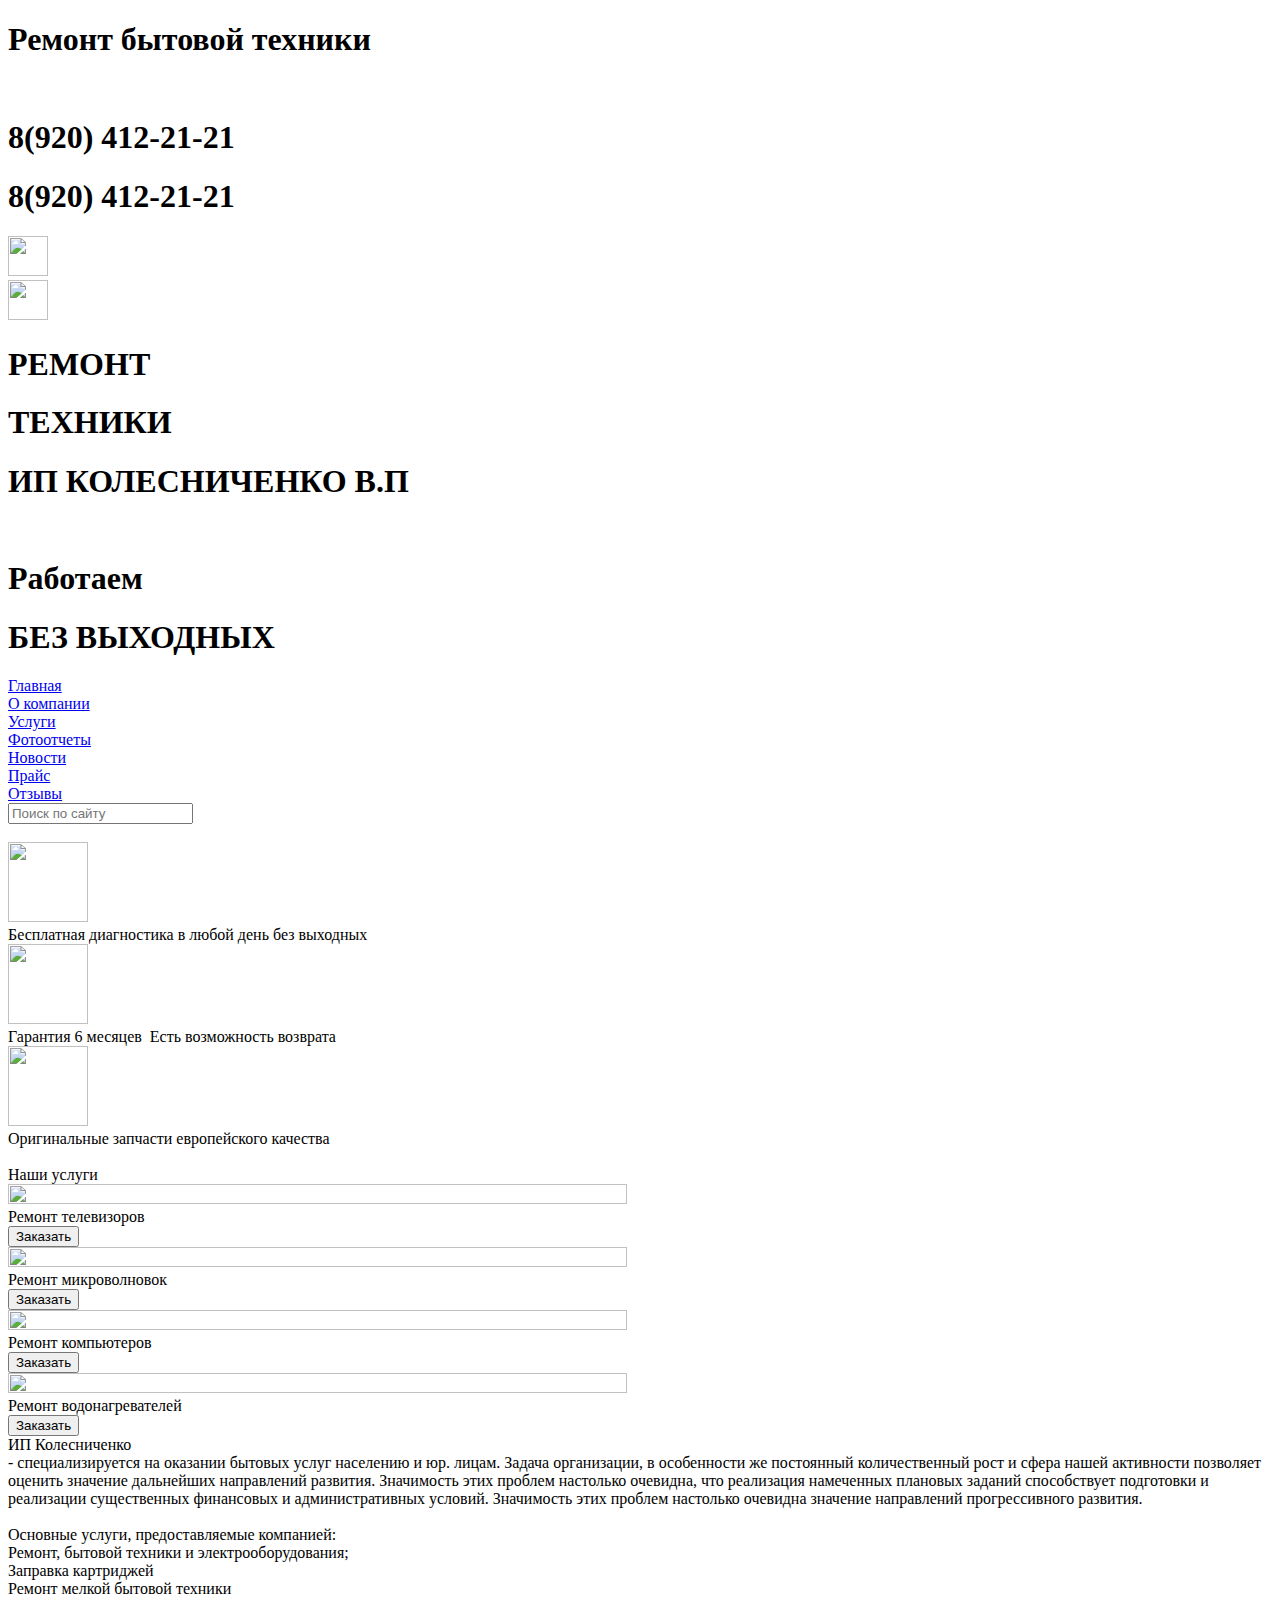
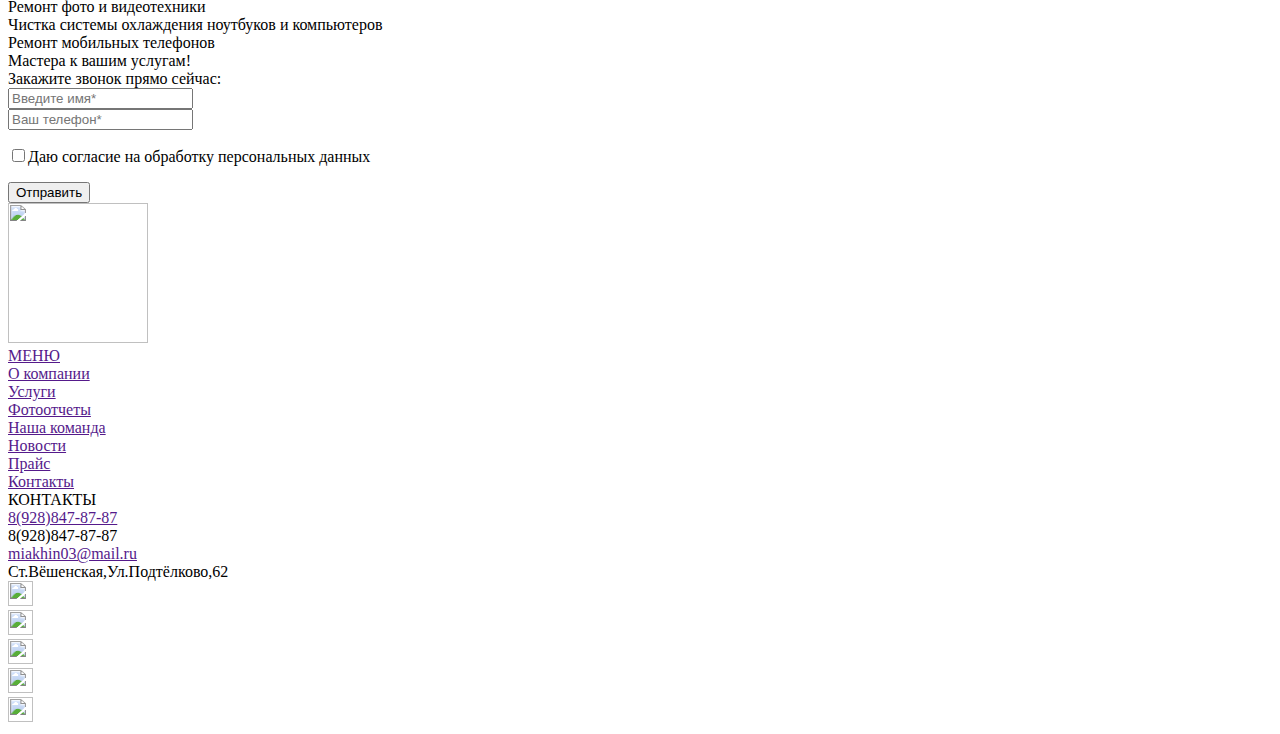
==== index.html @ 71ae2ad8 "Add files via upload" ====
<!DOCTYPE html>
<html lang="en">
<head>
    <link rel="stylesheet" href="css/slyte.css">
    <link rel="stylesheet" href="css/Slider.css">
    <meta charset="UTF-8">
    <meta http-equiv="X-UA-Compatible" content="IE=edge">
    <meta name="viewport" content="width=device-width, initial-scale=1.0">
    <title>Website</title>
</head>
<body>
    <Header class="header">
        <div class="container">
            <h1 class="header_text">Ремонт бытовой техники</h1>
            <div class="numbers">
                <img class="call" src="img/call_black_24dp.svg" alt="">
                <h1 class="number">8(920) 412-21-21</h1>
                <h1 class="number">8(920) 412-21-21</h1>
            </div>
           <div class="Visible__block">
            <div class="Visible__search">
                <img src="img/search_black_24dp3.svg" width="40px" height="40px" alt="">
            </div>
            <div class="Visible__nav__bar">
                <img src="img/menu_white_24dp.svg" width="40px" height="40px"  alt="">
            </div>
           </div>
        </div>   
    </Header>
    <div class="container2">
        <div class="name__organizations">
            <div class="text">
                <h1 class="banner__text">РЕМОНТ </h1>
                
                <h1 class="banner__text2">ТЕХНИКИ</h1>
                
            </div>
            <h1 class="banner__text3">ИП КОЛЕСНИЧЕНКО В.П</h1>
        </div>
        <img class="time" src="img/alarm_black_24dp.svg" alt="">
            <div class="name__organizations2">
                
                <h1 class="banner__text4">Работаем</h1>
                <h1 class="banner__text5">БЕЗ ВЫХОДНЫХ</h1>
            </div>  
    </div>
    <div class="nav__box">
        <div class="container2">
            <div class="nav__block"><a href="index.html">Главная</a></div>
            <div class="nav__block"><a href="company.html">О компании</a></div>
            <div class="nav__block"><a href="services.html">Услуги</a> </div>
            <div class="nav__block"><a href="photo report.html">Фотоотчеты</a></div>
            <div class="nav__block"><a href="news.html">Новости</a> </div>
            <div class="nav__block"><a href="prise.html">Прайс</a> </div>
            <div class="nav__block"><a href="reviews.html">Отзывы</a> </div>
            <input class="search" type="text" placeholder="Поиск по сайту">
            <img class="Icon__search" src="img/search_black_24dp.svg" alt="">
        </div>
    </div>
    <div class="Banner">
        <img class="fon__banner" src="img/slider-1_1915x520_e46.jpg" alt="">
        <div class="container3">
            <div class="banner__block">
                <div class="banner__box">
                    <img class="banner__image" width="80px" height="80px" src="img/search_black_24dp2.svg" alt="">
                    <div class="banner_text">Бесплатная диагностика в любой день без выходных</div>
                </div>
                <div class="banner__box2">
                    <img class="banner__image" width="80px" height="80px" src="img/verified_user_black_24dp.svg" alt="">
                    <div class="banner_text2">Гарантия 6 месяцев  Есть возможность возврата</div>
                </div>
                <div class="banner__box2">
                    <img class="banner__image" width="80px" height="80px" src="img/settings_black_24dp.svg" alt="">
                    <div class="banner_text2">Оригинальные запчасти европейского качества</div>
                </div>
            </div>
        </div>
        
    </div>
    <div class="container4">
        <img  class="fon" src="img/1612462923_215-p-sero-belii-fon-odnotonnii-251.jpg" alt="">
        <div class="services">Наши услуги</div>
        <div class="Slider">
            <div class="slader__box">
                <img class="img__slaide__box" width="70%" height="40%"  src="img/2da9879dcd57926a765a62eccd24bbd2.png" alt="">
                <div class="text__slider__box">Ремонт телевизоров</div>
                <button class="button">Заказать</button>
            </div>
            <div class="slader__box">
                <img class="img__slaide__box2" width="70%" height="20%"  src="img/3f0ae971cc8c10513c25bddc05cf5fe8.png" alt="">
                <div class="text__slider__box">Ремонт микроволновок</div>
                <button class="button">Заказать</button>
            </div>
            <div class="slader__box">
                <img class="img__slaide__box3" width="70%" height="50%"  src="img/PC-HP.png" alt="">
                <div class="text__slider__box">Ремонт компьютеров</div>
                <button class="button">Заказать</button>
            </div>
            <div class="slader__box">
                <img class="img__slaide__box" width="70%" height="40%"  src="img/e__0.png" alt="">
                <div class="text__slider__box">Ремонт водонагревателей</div>
                <button class="button">Заказать</button>
            </div>
        </div>
    </div>
    <div class="container5">
        <div class="text__container5"><div class="Bold__text">ИП Колесниченко</div> - специализируется на оказании бытовых услуг населению и юр. лицам. Задача организации, в особенности же постоянный количественный рост и сфера нашей активности позволяет оценить значение дальнейших направлений развития. Значимость этих проблем настолько очевидна, что реализация намеченных плановых заданий способствует подготовки и реализации существенных финансовых и административных условий. Значимость этих проблем настолько очевидна значение направлений прогрессивного развития.
            <div class="Bold__text"><br> Основные услуги, предоставляемые компанией:</div>          
            <li class="point">Ремонт, бытовой техники и электрооборудования;</li>
            <li class="point">Заправка картриджей </li>
            <li class="point">Ремонт мелкой бытовой техники</li>
            <li class="point">Ремонт фото и видеотехники</li>
            <li class="point">Чистка системы охлаждения ноутбуков и компьютеров</li>
            <li class="point"> Ремонт мобильных телефонов</li>  
        </div>
           <div class="assistant">
            <div class="assistant__block">
                <div class="text__block">
                    <div class="assistant__text">Мастера к вашим услугам!</div>
                    <div class="assistant__text">Закажите звонок прямо сейчас:</div>
                </div>    
                <div class="imput__block">
                    <div class="name">
                        <input class="imput" type="text" placeholder="Введите имя*">
                        <img class="Icon__imput" src="img/person_black_24dp.svg" alt="">
                    </div>
                    <div class="surname">
                        <input class="imput " type="text" placeholder="Ваш телефон* ">
                        <img class="Icon__imput" src="img/call_black_24dp — копия.svg" alt="">
                    </div>
                    <p class="check__text"><input class="check" type="checkbox" name="a">Даю согласие на обработку персональных данных</p>
                    <button class="button2">Отправить</button>
                </div>
            </div>
        </div>
    </div>
    <div class="container6">
        <img class="Logo__Fotter" src="img/Логотип ИП колесниченко.svg" width="140px" height="140px" alt="">
        <div class="block__information">
            <a href=""><div class="block__information__text">МЕНЮ</div></a>
            <a href=""><div class="block__information__text">О компании</div></a>
            <a href=""><div class="block__information__text">Услуги</div></a>
            <a href=""><div class="block__information__text">Фотоотчеты</div></a>
            <a href=""><div class="block__information__text">Наша команда</div></a>
            <a href=""> <div class="block__information__text">Новости</div></a>
            <a href=""><div class="block__information__text">Прайс</div></a>
            <a href=""><div class="block__information__text">Контакты</div></a>
        </div>
        <div class="block__information">
            <a href=""></a><div class="block__information__text">КОНТАКТЫ</div></a>
            <a href=""><div class="block__information__text">8(928)847-87-87</div></a>
            <a href=""></a><div class="block__information__text">8(928)847-87-87</div></a>
            <a href=""><div class="block__information__text">miakhin03@mail.ru</div></a>
            <a href=""></a><div class="block__information__text">Ст.Вёшенская,Ул.Подтёлково,62 </div></a>
            <div class="Social">
                <div class="social__block">
                    <img class="img__social" src="img/Vk.svg" width="25px" height="25px" alt="">
                </div>
                <div class="social__block">
                    <img class="img__social" src="img/FB.svg" width="25px" height="25px" alt="">
                </div>
                <div class="social__block">
                    <img class="img__social" src="img/ok.svg" width="25px" height="25px" alt="">
                </div>
                <div class="social__block">
                    <img class="img__social" src="img/twitte.svg" width="25px" height="25px" alt="">
                </div>
                <div class="social__block">
                    <img class="img__social" src="img/Whatsapp.svg" width="25px" height="25px" alt="">
                </div>
            </div>
        </div>
    </div>
</body>
</html>
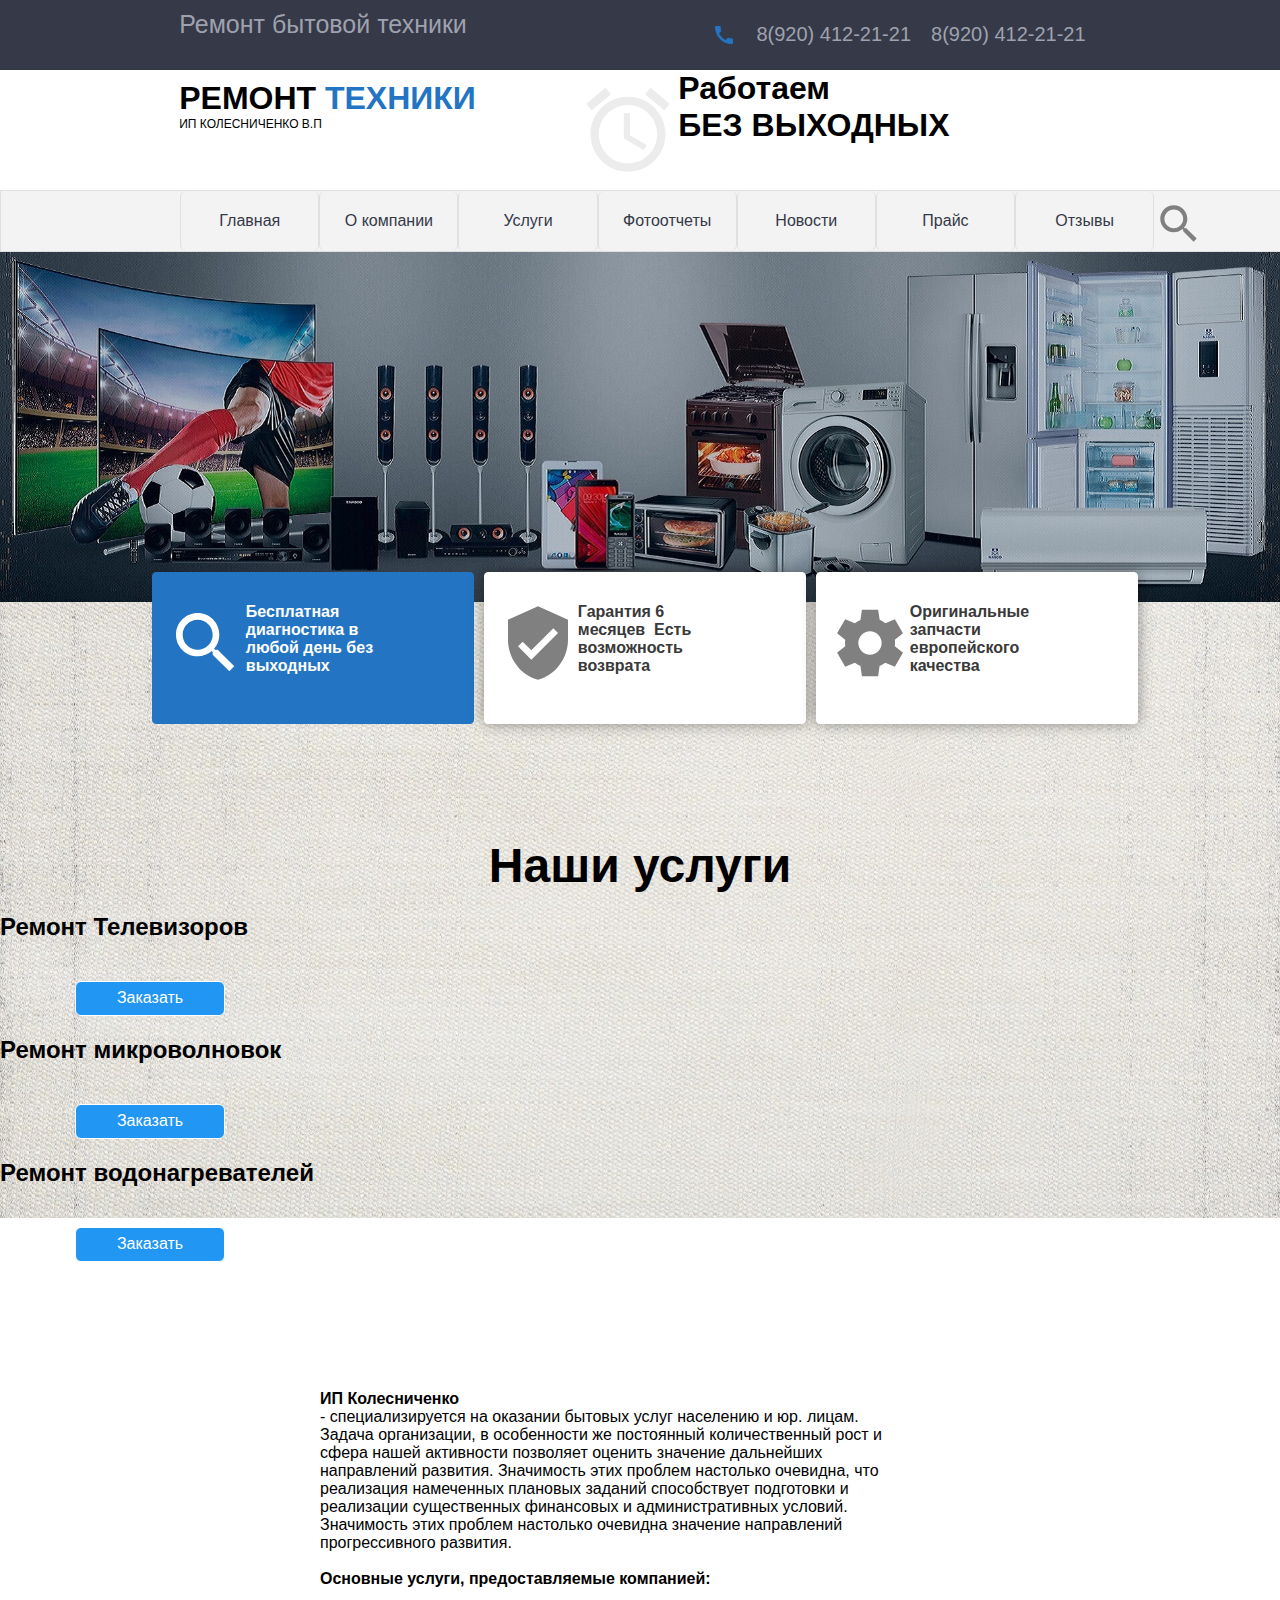
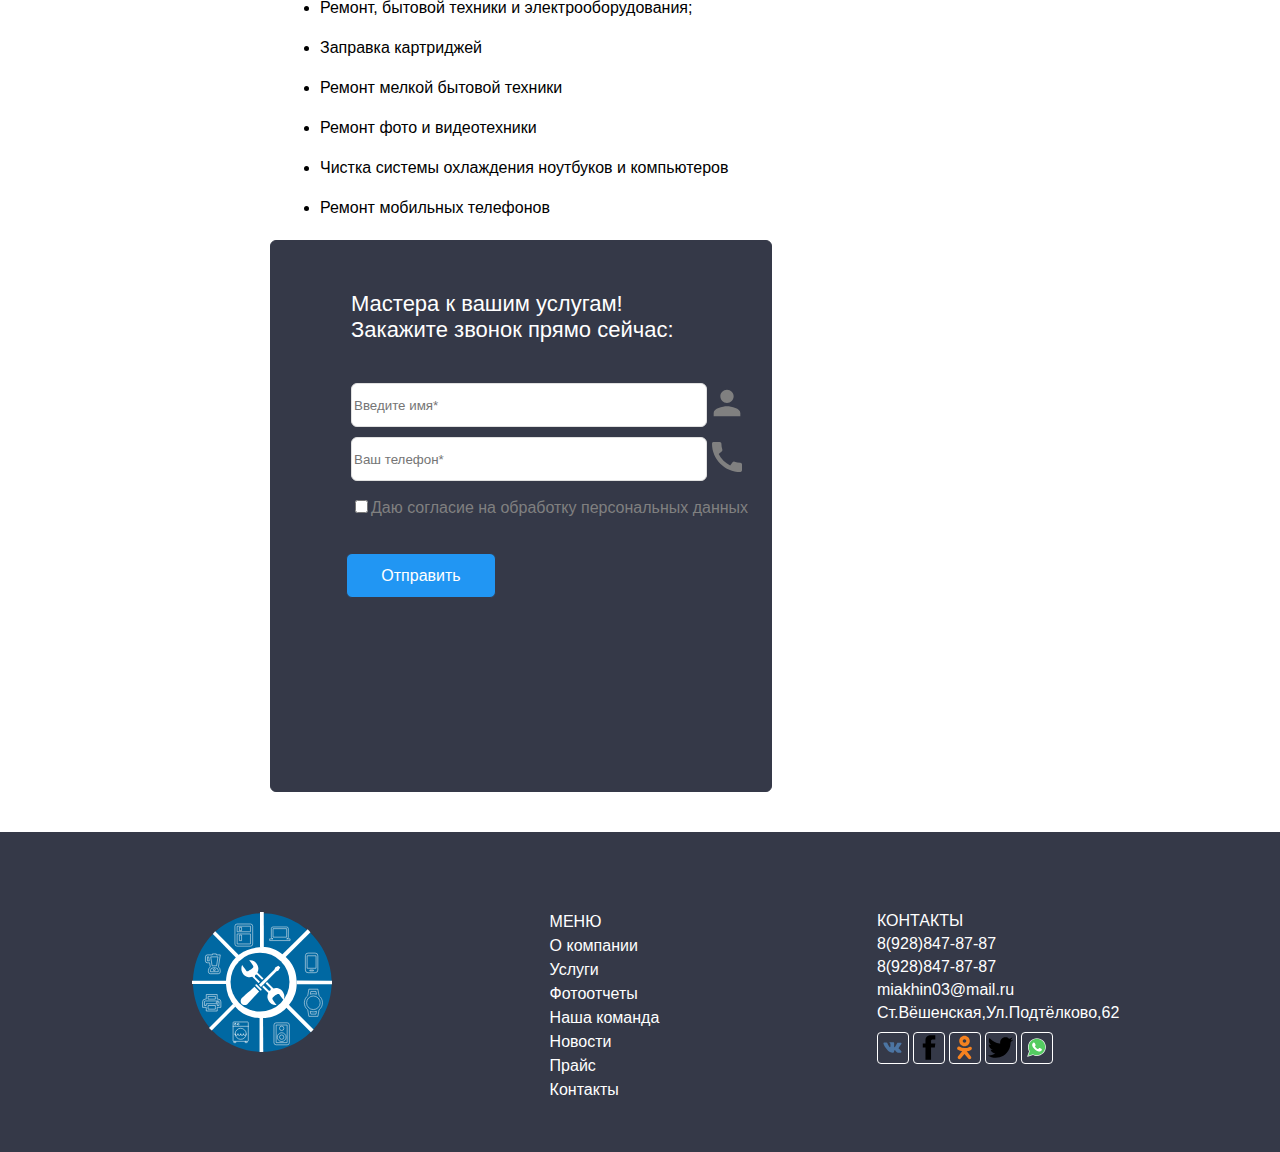
==== commit 88308562: "Add files via upload" ====
--- a/index.html
+++ b/index.html
@@ -80,28 +80,33 @@
     <div class="container4">
         <img  class="fon" src="img/1612462923_215-p-sero-belii-fon-odnotonnii-251.jpg" alt="">
         <div class="services">Наши услуги</div>
-        <div class="Slider">
-            <div class="slader__box">
-                <img class="img__slaide__box" width="70%" height="40%"  src="img/2da9879dcd57926a765a62eccd24bbd2.png" alt="">
-                <div class="text__slider__box">Ремонт телевизоров</div>
-                <button class="button">Заказать</button>
+        <div class="carousel-wrapper">
+            <span id="item-1"></span>
+            <span id="item-2"></span>
+            <span id="item-3"></span>
+            <div class="carousel-item item-1">
+              <h2>Ремонт Телевизоров</h2>
+              <a class="arrow arrow-prev" href="#item-3"></a>
+              <a class="arrow arrow-next" href="#item-2"></a>
+              <button class="button">Заказать</button>    
             </div>
-            <div class="slader__box">
-                <img class="img__slaide__box2" width="70%" height="20%"  src="img/3f0ae971cc8c10513c25bddc05cf5fe8.png" alt="">
-                <div class="text__slider__box">Ремонт микроволновок</div>
-                <button class="button">Заказать</button>
+            
+            <div class="carousel-item item-2">
+              <h2>Ремонт микроволновок</h2>
+             
+              <a class="arrow arrow-prev" href="#item-1"></a>
+              <a class="arrow arrow-next" href="#item-3"></a>
+              <button class="button">Заказать</button>   
             </div>
-            <div class="slader__box">
-                <img class="img__slaide__box3" width="70%" height="50%"  src="img/PC-HP.png" alt="">
-                <div class="text__slider__box">Ремонт компьютеров</div>
-                <button class="button">Заказать</button>
+            
+            <div class="carousel-item item-3">
+              <h2>Ремонт водонагревателей</h2>
+              
+              <a class="arrow arrow-prev" href="#item-2"></a>
+              <a class="arrow arrow-next" href="#item-1"></a>
+              <button class="button">Заказать</button>   
             </div>
-            <div class="slader__box">
-                <img class="img__slaide__box" width="70%" height="40%"  src="img/e__0.png" alt="">
-                <div class="text__slider__box">Ремонт водонагревателей</div>
-                <button class="button">Заказать</button>
-            </div>
-        </div>
+          </div>
     </div>
     <div class="container5">
         <div class="text__container5"><div class="Bold__text">ИП Колесниченко</div> - специализируется на оказании бытовых услуг населению и юр. лицам. Задача организации, в особенности же постоянный количественный рост и сфера нашей активности позволяет оценить значение дальнейших направлений развития. Значимость этих проблем настолько очевидна, что реализация намеченных плановых заданий способствует подготовки и реализации существенных финансовых и административных условий. Значимость этих проблем настолько очевидна значение направлений прогрессивного развития.
--- a/css/slyte.css
+++ b/css/slyte.css
@@ -0,0 +1,480 @@
+body{
+    margin: 0;
+    padding: 0;
+    font-family: 'Gill Sans', 'Gill Sans MT', Calibri, 'Trebuchet MS', sans-serif;
+}
+.header{
+    width: 100%;
+    height:70px;
+    background-color: #353948; 
+}
+@media (max-width:575px) {
+    .container{ 
+        padding-left: 10px;
+
+    }
+}
+.container{ 
+    padding-left: 14%;
+    width:75%;
+    display: flex;
+    justify-content: space-between;
+}
+.container2{ 
+    height: 120px;
+    padding-left: 14%;
+    width: 80%;
+    display: flex;
+}
+.container3{ 
+    padding-left: 22%;
+    max-width: 1420px;  
+    position: relative;
+}
+@media (max-width:1850px)
+{
+    .container3{
+        
+        padding-left: 18%;
+        
+    }   
+    
+}
+@media (max-width:1770px)
+{
+    .container3{
+        
+        padding-left: 6%;
+        
+    }
+    
+}
+@media (max-width:1600px)
+{
+    .container3{
+        
+        padding-left: 0%;
+        
+    }
+    
+}
+.container4{
+    width: 100%;
+    height:60%;
+}
+.container5{
+    margin-top: 2%;
+    width: 100%;
+    height:60%;
+    display: flex;
+}
+@media (max-width:1511px)
+{
+    .container5{
+        
+        display: unset;
+        
+    }
+    
+}
+.container6{
+    margin-top: 4%;
+    width: 100%;
+    height: 320px;
+    background-color:#353948 ;
+    display: flex;
+}
+@media (max-width:1515px)
+{
+.container6{
+
+        margin-top: 15%;
+    }
+}
+@media (max-width:1050px)
+{
+.container6{
+
+        margin-top: 20%;
+    }
+}
+.numbers{
+    margin-left: 20%;
+    display: flex;
+}
+
+@media (max-width:1200px) {
+    .number{
+        display: none;
+    }
+    .call{
+        margin-right: 1%;
+    }
+}
+.call{
+    padding-top: 10px;
+}
+
+.header_text{
+    margin: 0;
+    padding-top: 10px;
+    font-size: 25px;
+    color: #9FA2AE;
+    font-weight: 300;
+}
+.number{
+    padding-top: 10px;
+    font-size: 20px;
+    margin-left: 20px;
+    color: #9FA2AE;
+    font-weight: 300;  
+}
+.Visible__block{
+    margin-top: 2%;
+    display: flex;
+}
+.Visible__nav__bar{
+    display: none;
+}
+.Visible__search{
+    display: none;
+}
+@media (max-width:1000px)
+{
+    .Visible__search{
+        display: unset;
+    }
+    .Visible__nav__bar{
+        display: unset;
+    }
+}
+.text{
+    display: flex;
+}
+.name__organizations{
+ margin-top: 10px;
+}
+.name__organizations{
+ margin-top: 10px;
+}
+@media (max-width:1000px)
+{
+    .call{
+       display: none  ;
+    }
+}
+.time{
+    margin-top: 1%;
+    margin-left: 10%;
+    width: 100px;
+    height: 100px;
+    position: relative;
+}
+@media (max-width:1000px)
+{
+    .time{
+        display: none;
+    }
+    .name__organizations2{
+        display: none;
+       }
+}
+
+.banner__text{
+    margin: 0;
+}
+.banner__text2{
+    margin: 0;
+    color: #2375C3;
+}
+.banner__text4{
+    margin: 0;
+}
+.banner__text5{
+    margin: 0;
+}
+.banner__text3{
+    margin: 0;
+    font-size: 12px;
+    font-weight: 400;    
+}
+.nav__box{
+    border: 1px solid #E0E0E0;
+    width: 100%;
+    height: 60px;
+    background-color: #F3F3F3;
+}
+.nav__block{
+    border: 1px solid #E0E0E0;
+    border-top: none;
+    border-bottom: none;
+    border-radius: 6px;
+    width: 10%;
+    height: 60px;
+    text-align: center;
+    line-height:60px;
+}
+@media (max-width:1000px) {
+    .nav__block{
+        display: none;
+
+    }
+    
+}
+@media (max-width:1300px) {
+    .nav__block{
+        width: 20%;
+
+    }
+    
+}
+.nav__block:hover{
+    background-color: #2887e0;
+}
+.search{
+    display: inline-block;
+    margin: 10px 0 0 2%;
+    width: 18%;
+    height: 40px;
+    border: 1px solid #E0E0E0 ;
+}
+@media (max-width:1300px) {
+    .search{
+        display: none;
+    }  
+}
+.Icon__search{
+    padding-top: 8px;
+    max-width: 50px;
+    height: 50px;
+}
+.fon__banner{
+    width: 100%;
+    position: absolute;
+}
+.banner__block{
+display: flex;
+justify-content: center;
+padding-top: 25%;
+
+}
+.banner__box{
+    border: 1px solid #2375C3;
+    border-radius: 4px;
+    margin-left: 10px;
+    width: 25%;
+    height: 150px;
+    background-color: #2375C3;
+    display: flex;
+}
+@media (max-width:1200px)
+{
+    .banner__box{
+        width: 30%;
+        font-size: 14px;
+        height: 120px;
+    }
+}
+
+.banner__image{
+    margin-left:4%;
+    margin-top:30px;
+}
+.banner_text{
+    margin-top:30px;
+    color:  white;
+    text-align: left;
+    width: 50%;
+    font-weight: 600;
+}
+.banner_text2{
+    margin-top:30px;
+    text-align: left;
+    width: 50%;
+    color:  rgb(58, 57, 57);
+    font-weight: 600;
+}
+.banner__box2{
+    border: 1px solid white;
+    border-radius: 4px;
+    margin-left: 10px;
+    width: 25%;
+    height: 150px;
+    display: flex;
+    background-color: white;
+    box-shadow: 0px 0px 15px 0px rgba(0, 0, 0, 0.4);
+}
+@media (max-width:1200px)
+{
+    .banner__box2{
+        width: 30%;
+        font-size: 14px;
+        height: 120px;
+        margin-bottom: 2%;
+    }
+}
+
+.fon{
+    width: 100%;
+    margin-top: -10%;
+}
+.services{
+margin-top: -30%;
+text-align: center;
+font-size: 48px;
+font-weight: 900;
+}
+.Slider{
+    display: flex;
+    width: 100%;
+    height: 400px;
+    position: relative;
+}
+.Slider__block{
+    width: 300px;
+    height: 400px;
+    background-color: white;
+}
+.text__container5{
+    margin-top:10%;
+    margin-left: 15%;
+    width: 570px;
+}
+@media (max-width:1511px)
+{
+    .text__container5{
+    margin-left: 25%;
+}
+}
+.Bold__text{
+    font-weight: bold;
+}
+
+.point{
+    line-height: 40px;
+}
+.assistant{
+    margin-top: 10%;
+    max-width: 900px;
+    max-height: 400px;
+}
+@media (max-width:1511px)
+{
+.assistant{
+    margin-top: 1%;
+    
+}
+}
+.assistant__block{
+    margin-left: 20%;
+    width: 500px;
+    height: 550px;
+    background-color: #353948;
+    border: 1px solid #353948 ;
+    border-radius: 6px;
+}
+@media (max-width:1511px)
+{
+    .assistant__block{
+        margin-left: 30%;
+    }
+}
+.assistant__text{
+    color: white;
+    text-align: left;
+    font-size: 22px;
+}
+.text__block{
+    padding-top: 50px;
+    margin-left: 80px;
+    padding-bottom: 30px;
+}
+.imput{
+    position: relative;
+    margin: 10px 0 0 80px;
+    width: 350px;
+    height: 40px;
+    border: 1px solid #E0E0E0 ;
+    border-radius: 6px;
+}
+.Icon__imput{
+    position: absolute;
+    padding-left: -20px;
+    margin-top: 10px;
+    max-width: 40px;
+    height: 40px;
+}
+.check__text{
+    margin-left: 80px;
+    color: gray;
+    width: 400px;
+}
+.button2{
+    background-color:#2196f3;
+    border: 1px solid #353948;
+    border-radius: 6px;
+    width: 150px;
+    height: 45px;
+    font-size: 16px;
+    color: white;
+    margin-top: 20px;
+    margin-left: 75px;
+}
+.button2:hover
+{
+    background-color:#72787e;
+}
+.button2:active
+{
+    background-color:#1762a0;
+}
+.Logo__Fotter{
+    padding-top: 80px;
+    margin-left: 15%;
+}
+.block__information{
+    padding-top: 80px;
+    margin-left: 17%;
+}
+@media (max-width:960px)
+{
+    .block__information{
+        margin-left: 8%;
+    }
+}
+@media (max-width:800px)
+{
+    .block__information{
+        margin-left: 2%;
+    }
+}
+.block__information__text{
+    color: white;
+    margin-bottom: 4px;
+}
+.block__information__text:hover{
+    color: gold;
+}
+a{
+    line-height: 20px;
+    color: #353948;
+    text-decoration: none;
+}
+.social__block{
+    margin-right: 4px;
+    width: 30px;
+    height: 30px;
+    border: 1px solid white;
+    border-radius: 4px;
+}
+.social__block:hover{
+    background-color:#565c74 ;
+}
+.Social{
+    margin-top: 10px;
+    display: flex;
+}
+.img__social{
+    margin-top: 2px;
+    margin-left: 2px;
+}--- a/css/Slider.css
+++ b/css/Slider.css
@@ -0,0 +1,76 @@
+body{
+    margin: 0;
+    padding: 0;
+    font-family: 'Lucida Sans', 'Lucida Sans Regular', 'Lucida Grande', 'Lucida Sans Unicode', Geneva, Verdana, sans-serif;
+}
+.Slider{
+    margin-top: 20px;
+    display: flex;
+    justify-content: center;
+}
+.slader__box{
+    border: 1px solid white;
+    border-radius: 6px;
+    width: 15%;
+    height: 70%;
+    margin-right: 2%;
+    background-color: white;
+    box-shadow: 0px 0px 15px 0px rgba(0, 0, 0, 0.4);
+}
+@media (max-width:1880px)
+{
+    .slader__box{
+
+        width: 18%;
+    }
+}
+@media (max-width:1365px)
+{
+    .slader__box{
+
+        width: 25%;
+        
+    }
+
+}
+.img__slaide__box{
+    margin-top: 15px;
+    transform: translateX(30px);
+}
+.img__slaide__box2{
+    margin-top: 70px;
+    transform: translateX(30px);
+}
+.img__slaide__box3{
+    margin-left: 5px;
+    margin-top: 25px;
+    margin-bottom: -40px;
+    transform: translateX(30px);
+}
+.text__slider__box{
+    margin-top: 20px;
+    text-align: center;
+    font-weight: 600;
+    font-size: 18px;
+    max-width: 300px;
+}
+
+.button{
+    background-color:#2196f3;
+    border: 1px solid white;
+    border-radius: 6px;
+    width: 150px;
+    height: 35px;
+    font-size: 16px;
+    color: white;
+    margin-top: 20px;
+    margin-left: 75px;
+}
+.button:hover
+{
+    background-color:#72787e;
+}
+.button:active
+{
+    background-color:#1762a0;
+}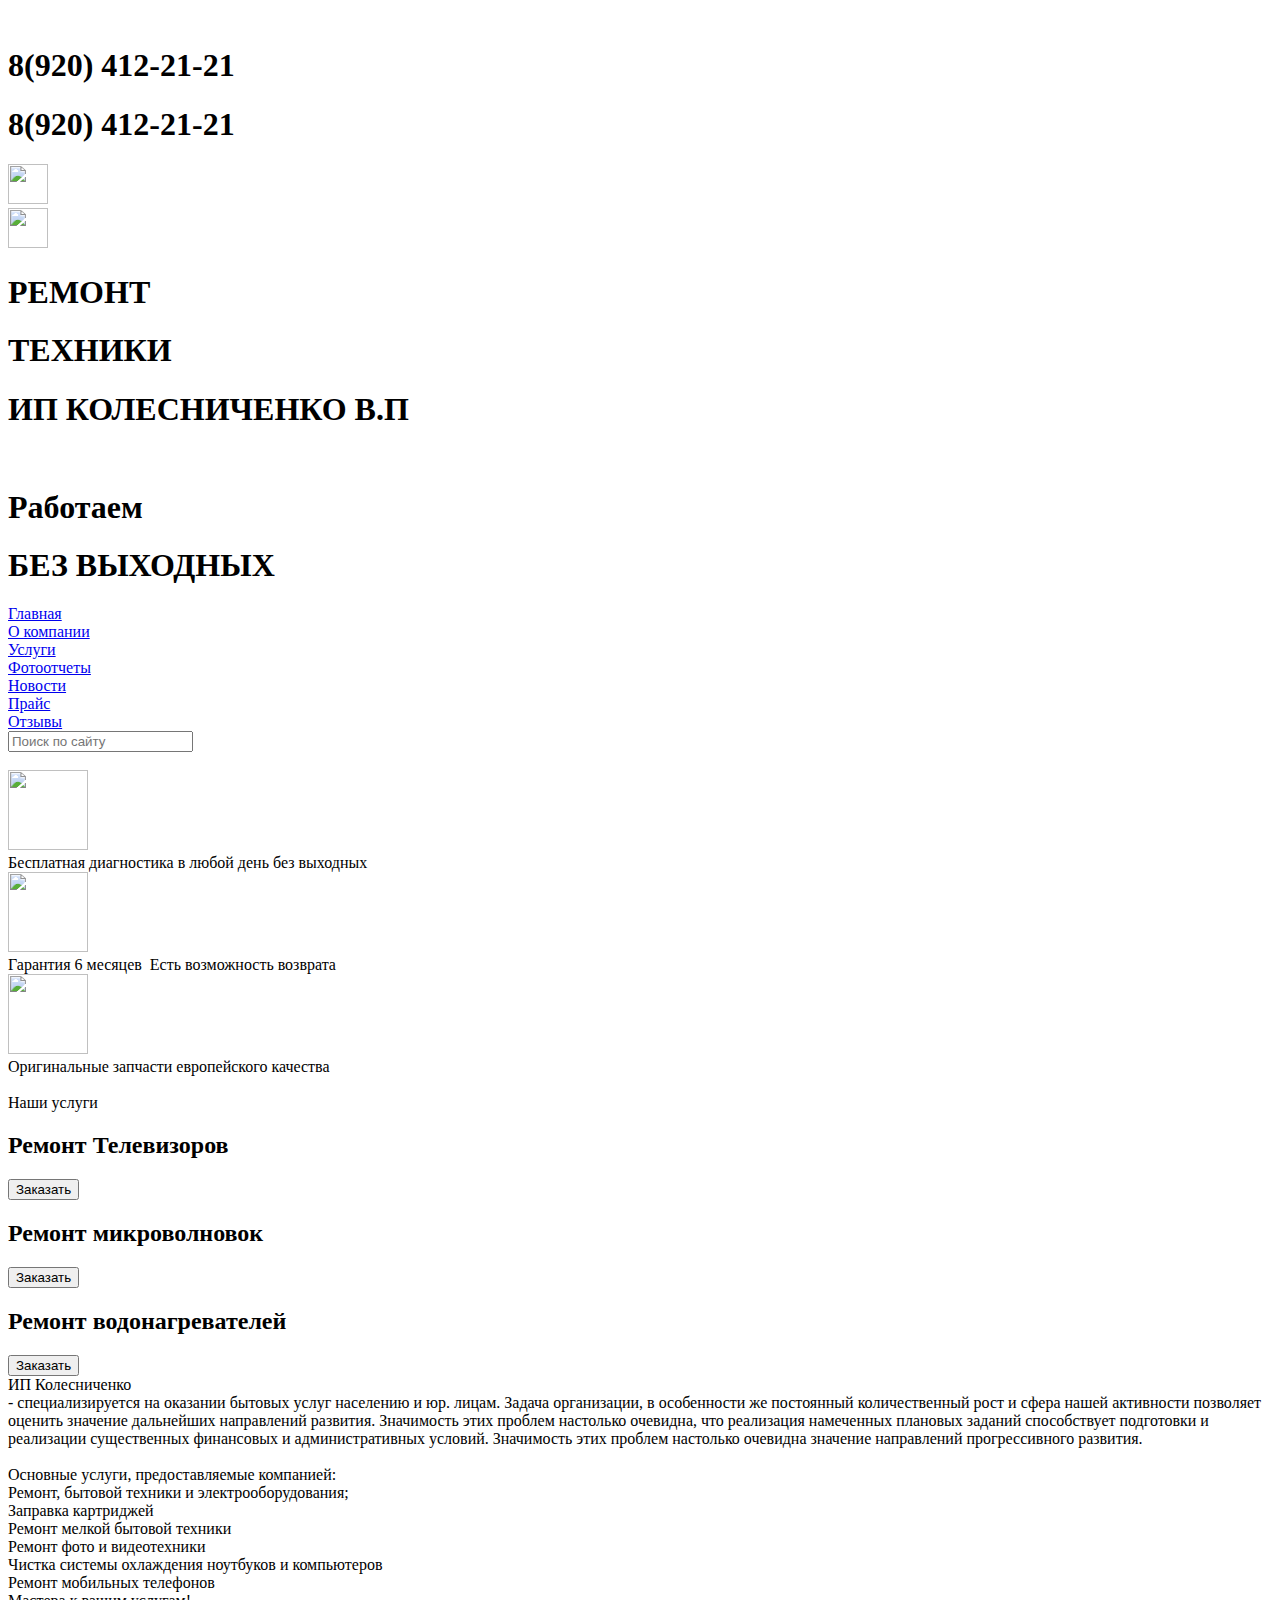
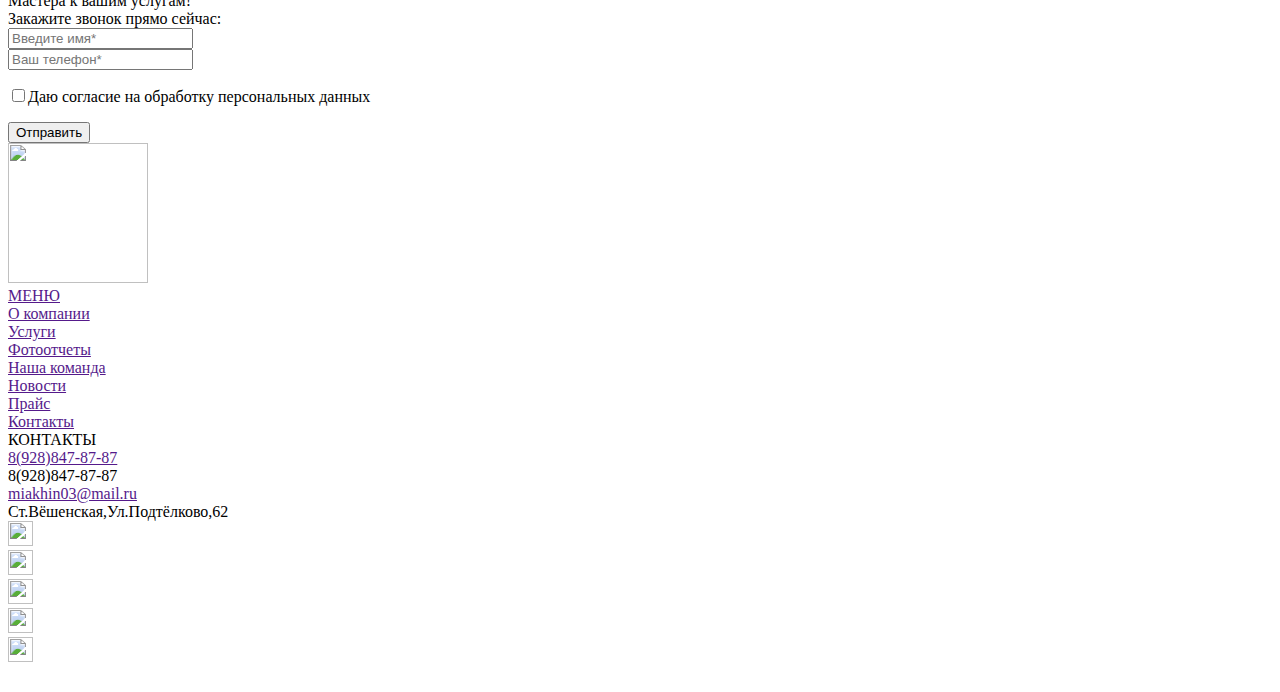
==== commit da4b2ad5: "Add files via upload" ====
--- a/index.html
+++ b/index.html
@@ -9,12 +9,13 @@
     <title>Website</title>
 </head>
 <body>
-    <Header class="header">
+    <Header class="header" >
+        <a name="top"></a>
         <div class="container">
-            <h1 class="header_text">Ремонт бытовой техники</h1>
+            <div class="LoGo" ></div>
             <div class="numbers">
                 <img class="call" src="img/call_black_24dp.svg" alt="">
-                <h1 class="number">8(920) 412-21-21</h1>
+                <h1 class="number">8(920) 412-21-21</h1>    
                 <h1 class="number">8(920) 412-21-21</h1>
             </div>
            <div class="Visible__block">
@@ -175,6 +176,7 @@
                 </div>
             </div>
         </div>
+        <div class="Arrow__up"><a href="#top"><img  src="img/up.svg" alt=""></a></div>
     </div>
 </body>
 </html>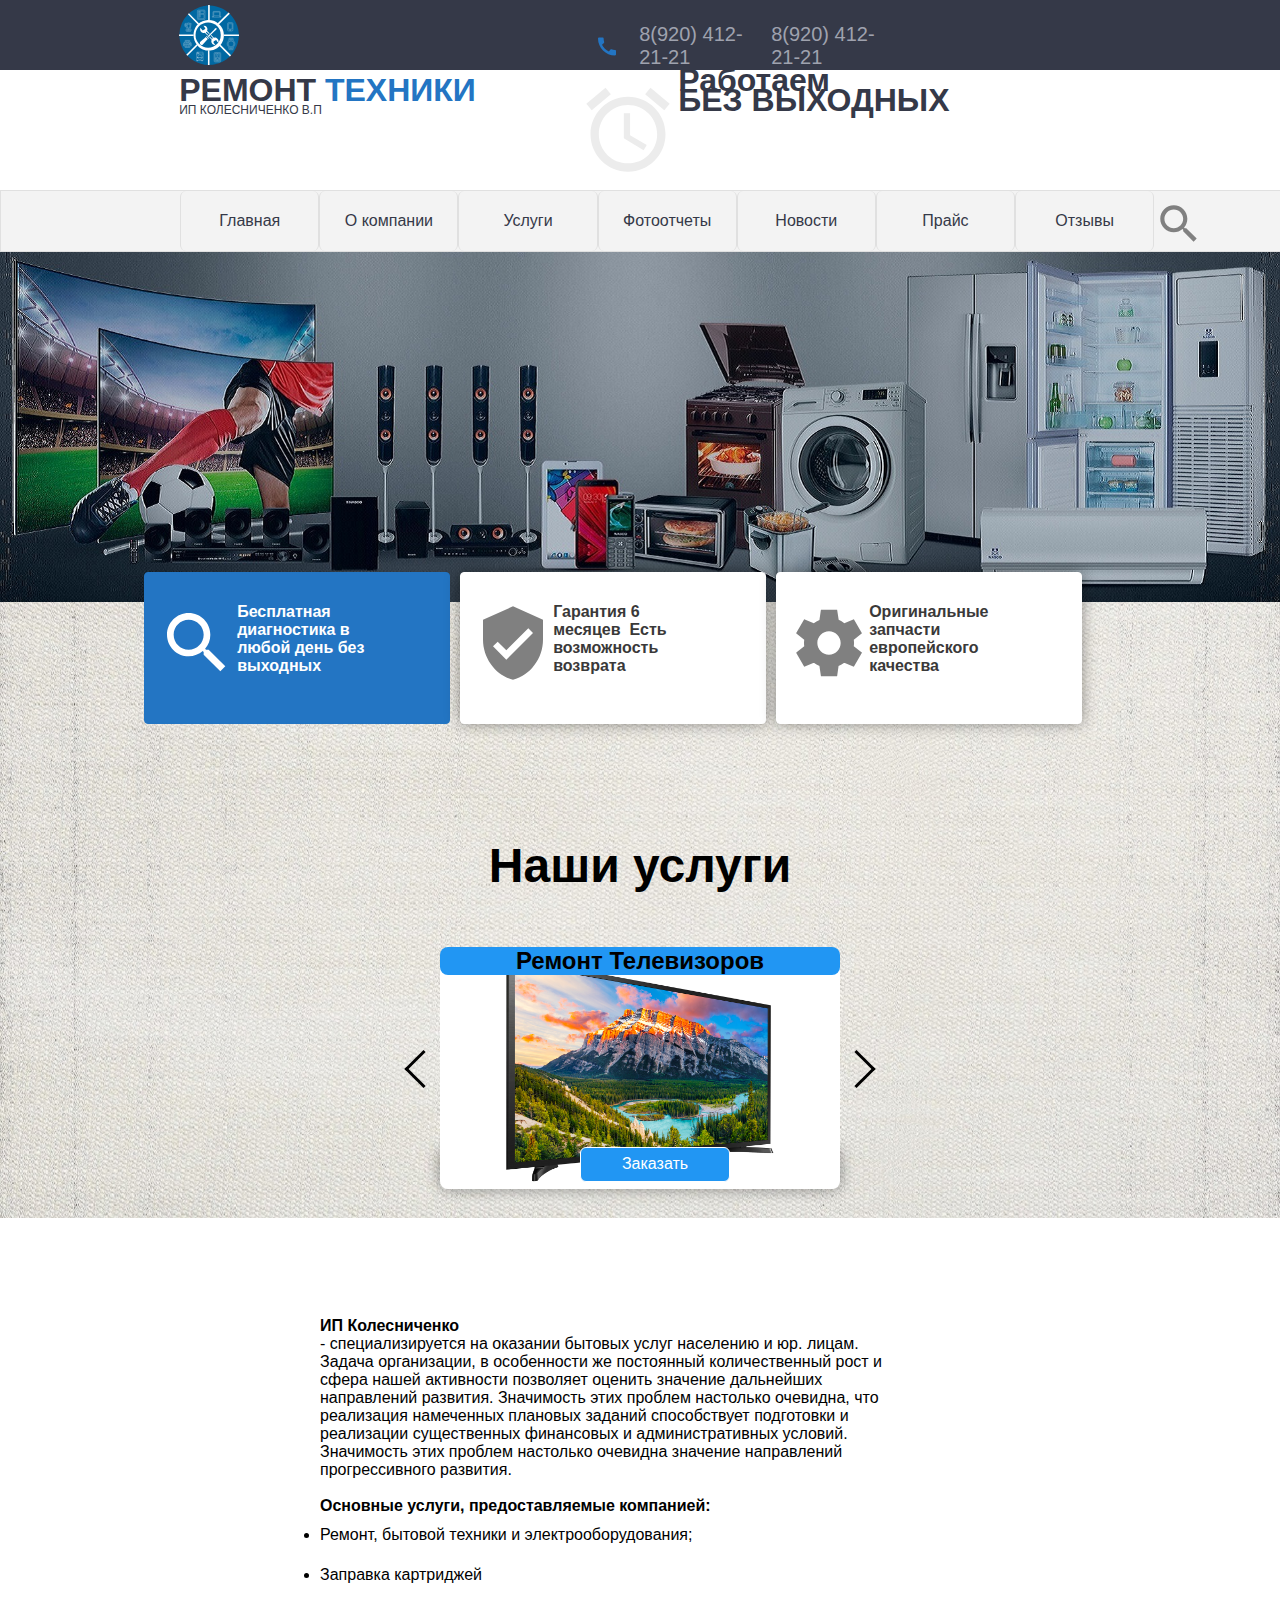
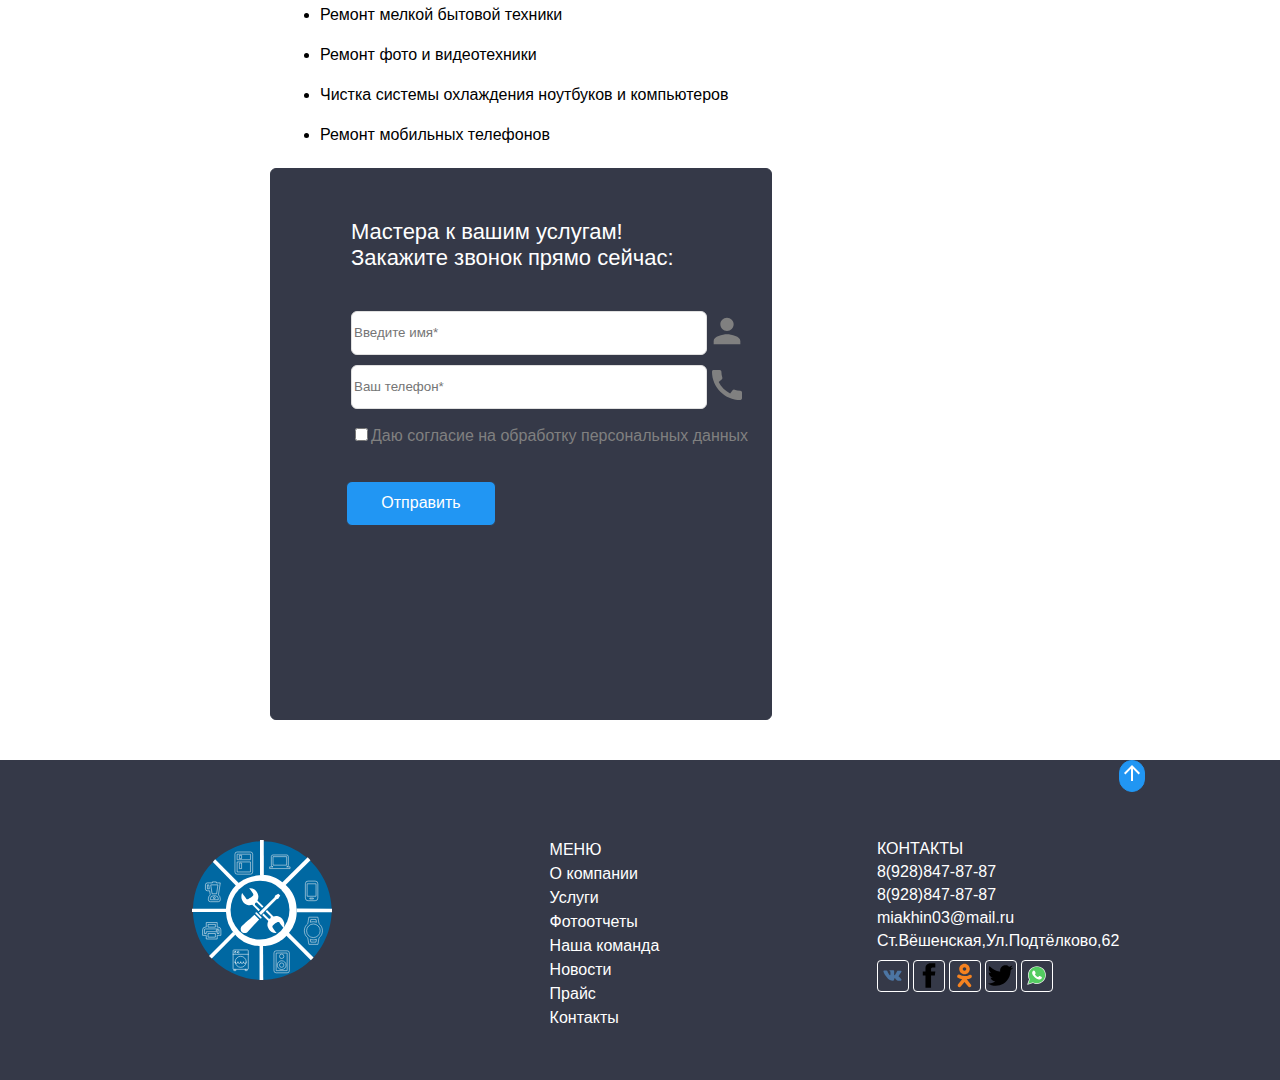
==== commit 619822b1: "Add files via upload" ====
--- a/index.html
+++ b/index.html
@@ -3,6 +3,7 @@
 <head>
     <link rel="stylesheet" href="css/slyte.css">
     <link rel="stylesheet" href="css/Slider.css">
+    <link rel="stylesheet" href="css/Drop Down.css">
     <meta charset="UTF-8">
     <meta http-equiv="X-UA-Compatible" content="IE=edge">
     <meta name="viewport" content="width=device-width, initial-scale=1.0">
@@ -23,7 +24,21 @@
                 <img src="img/search_black_24dp3.svg" width="40px" height="40px" alt="">
             </div>
             <div class="Visible__nav__bar">
-                <img src="img/menu_white_24dp.svg" width="40px" height="40px"  alt="">
+               
+                <ul id="my-drop-down-menu">
+                    <li class="list"><a href="#" class="link"> <img src="img/menu_white_24dp.svg" width="40px" height="40px"  alt=""></a>
+                        <ul class="child">
+                        <li onClick="window.location.href='index.html'" ><a href="#">Главная</a></li>
+                        <li onClick="window.location.href='company.html'"><a href="#">О компании</a></li>
+                        <li onClick="window.location.href='services.html'"><a href="#">Услуги</li>
+                        <li onClick="window.location.href='photo report.html'"><a href="#">Фотоотчеты</li>
+                        <li onClick="window.location.href='news.html'"><a href="#">Новости</li>
+                        <li onClick="window.location.href='prise.html'"><a href="#">Прайс</li>
+                        <li onClick="window.location.href='reviews.html'"><a href="#">Отзывы</li>
+                        </ul>
+                    </li>
+                    
+                </ul>
             </div>
            </div>
         </div>   
@@ -47,13 +62,13 @@
     </div>
     <div class="nav__box">
         <div class="container2">
-            <div class="nav__block"><a href="index.html">Главная</a></div>
-            <div class="nav__block"><a href="company.html">О компании</a></div>
-            <div class="nav__block"><a href="services.html">Услуги</a> </div>
-            <div class="nav__block"><a href="photo report.html">Фотоотчеты</a></div>
-            <div class="nav__block"><a href="news.html">Новости</a> </div>
-            <div class="nav__block"><a href="prise.html">Прайс</a> </div>
-            <div class="nav__block"><a href="reviews.html">Отзывы</a> </div>
+            <div onClick="window.location.href='index.html'" class="nav__block"><a href="index.html">Главная</a></div>
+            <div onClick="window.location.href='company.html'" class="nav__block"><a href="company.html">О компании</a></div>
+            <div onClick="window.location.href='services.html'" class="nav__block"><a href="services.html">Услуги</a> </div>
+            <div onClick="window.location.href='photo report.html'" class="nav__block"><a href="photo report.html">Фотоотчеты</a></div>
+            <div onClick="window.location.href='news.html'" class="nav__block"><a href="news.html">Новости</a> </div>
+            <div onClick="window.location.href='prise.html'" class="nav__block"><a href="prise.html">Прайс</a> </div>
+            <div onClick="window.location.href='reviews.html'" class="nav__block"><a href="reviews.html">Отзывы</a> </div>
             <input class="search" type="text" placeholder="Поиск по сайту">
             <img class="Icon__search" src="img/search_black_24dp.svg" alt="">
         </div>
--- a/css/slyte.css
+++ b/css/slyte.css
@@ -0,0 +1,515 @@
+body{
+    margin: 0;
+    padding: 0;
+    font-family: 'Gill Sans', 'Gill Sans MT', Calibri, 'Trebuchet MS', sans-serif;
+}
+.header{
+    width: 100%;
+    height:70px;
+    background-color: #353948; 
+}
+.Arrow__up{
+    background-color: #2196f3;
+    height: 30px;
+    border: 1px solid #2196f3;
+    border-radius: 15px;
+}
+.Arrow__up:hover{
+    background-color: #353948;
+    border: 1px solid #353948;
+}
+.LoGo{
+    margin-top: 5px;
+    width: 10%;
+    height:60px;
+    background-image: url(../img/Логотип\ ИП\ колесниченко.svg);
+    background-repeat: no-repeat;
+}
+@media (max-width:750px) {
+    .LoGo{
+        width: 20%;
+    }
+}
+@media (max-width:575px) {
+    .container{ 
+        padding-left: 10px;
+
+    }
+}
+.container{ 
+    padding-left: 14%;
+    width:75%;
+    display: flex;
+    justify-content: space-between;
+}
+.container2{ 
+    height: 120px;
+    padding-left: 14%;
+    width: 80%;
+    display: flex;
+}
+.container3{ 
+    padding-left: 22%;
+    max-width: 1420px;  
+    position: relative;
+}
+@media (max-width:1850px)
+{
+    .container3{
+        
+        padding-left: 18%;
+        
+    }   
+    
+}
+@media (max-width:1770px)
+{
+    .container3{
+        
+        padding-left: 6%;
+        
+    }
+    
+}
+@media (max-width:1600px)
+{
+    .container3{
+        
+        padding-left: 0%;
+        
+    }
+    
+}
+.container4{
+    width: 100%;
+    height:60%;
+}
+.container5{
+    margin-top: 2%;
+    width: 100%;
+    height:60%;
+    display: flex;
+}
+@media (max-width:1511px)
+{
+    .container5{
+        
+        display: unset;
+        
+    }
+    
+}
+.container6{
+    margin-top: 4%;
+    width: 100%;
+    height: 320px;
+    background-color:#353948 ;
+    display: flex;
+}
+@media (max-width:1515px)
+{
+.container6{
+
+        margin-top: 15%;
+    }
+}
+@media (max-width:1050px)
+{
+.container6{
+
+        margin-top: 20%;
+    }
+}
+.numbers{
+    width: 30%;
+    margin-left: 20%;
+    display: flex;
+}
+
+@media (max-width:1200px) {
+    .number{
+        display: none;
+    }
+    .call{
+        margin-right: 1%;
+    }
+}
+.call{
+    padding-top: 10px;
+}
+
+.header_text{
+    margin: 0;
+    padding-top: 10px;
+    font-size: 25px;
+    color: #9FA2AE;
+    font-weight: 300;
+}
+.number{
+    padding-top: 10px;
+    font-size: 20px;
+    margin-left: 20px;
+    color: #9FA2AE;
+    font-weight: 300;  
+}
+.Visible__block{
+    margin-top: 2%;
+    display: flex;
+}
+.Visible__nav__bar{
+    display: none;
+}
+.Visible__search{
+    display: none;
+}
+@media (max-width:1000px)
+{
+    .Visible__search{
+        display: unset;
+    }
+    .Visible__nav__bar{
+        display: unset;
+    }
+}
+.text{
+    display: flex;
+}
+.name__organizations{
+ margin-top: 10px;
+}
+.name__organizations{
+ margin-top: 10px;
+}
+@media (max-width:1000px)
+{
+    .call{
+       display: none  ;
+    }
+}
+.time{
+    margin-top: 1%;
+    margin-left: 10%;
+    width: 100px;
+    height: 100px;
+    position: relative;
+}
+@media (max-width:1000px)
+{
+    .time{
+        display: none;
+    }
+    .name__organizations2{
+        display: none;
+       }
+}
+
+.banner__text{
+    margin: 0;
+}
+.banner__text2{
+    margin: 0;
+    color: #2375C3;
+}
+.banner__text4{
+    margin: 0;
+}
+.banner__text5{
+    margin: 0;
+}
+.banner__text3{
+    margin: 0;
+    font-size: 12px;
+    font-weight: 400;    
+}
+.nav__box{
+    border: 1px solid #E0E0E0;
+    width: 100%;
+    height: 60px;
+    background-color: #F3F3F3;
+}
+.nav__block{
+    border: 1px solid #E0E0E0;
+    border-top: none;
+    border-bottom: none;
+    border-radius: 6px;
+    width: 10%;
+    height: 60px;
+    text-align: center;
+    line-height:60px;
+}
+@media (max-width:1000px) {
+    .nav__block{
+        display: none;
+
+    }
+    
+}
+@media (max-width:1300px) {
+    .nav__block{
+        width: 20%;
+
+    }
+    
+}
+.nav__block:hover{
+    background-color: #2887e0;
+}
+.search{
+    display: inline-block;
+    margin: 10px 0 0 2%;
+    width: 18%;
+    height: 40px;
+    border: 1px solid #E0E0E0 ;
+}
+@media (max-width:1300px) {
+    .search{
+        display: none;
+    }  
+}
+
+.Icon__search{
+    padding-top: 8px;
+    max-width: 50px;
+    height: 50px;
+}
+@media (max-width:1000px) {
+    .Icon__search{
+        display: none;
+    }  
+}
+.fon__banner{
+    width: 100%;
+    position: absolute;
+}
+.banner__block{
+    padding-right: 20%;
+display: flex;
+justify-content: center;
+padding-top: 25%;
+
+}
+@media (max-width:1700px) {
+    .banner__block{
+        padding-right: 5%;
+    }  
+}
+.banner__box{
+    border: 1px solid #2375C3;
+    border-radius: 4px;
+    margin-left: 10px;
+    width: 25%;
+    height: 150px;
+    background-color: #2375C3;
+    display: flex;
+}
+@media (max-width:1200px)
+{
+    .banner__box{
+        width: 30%;
+        font-size: 14px;
+        height: 120px;
+    }
+}
+
+.banner__image{
+    margin-left:4%;
+    margin-top:30px;
+}
+.banner_text{
+    margin-top:30px;
+    color:  white;
+    text-align: left;
+    width: 50%;
+    font-weight: 600;
+}
+.banner_text2{
+    margin-top:30px;
+    text-align: left;
+    width: 50%;
+    color:  rgb(58, 57, 57);
+    font-weight: 600;
+}
+.banner__box2{
+    border: 1px solid white;
+    border-radius: 4px;
+    margin-left: 10px;
+    width: 25%;
+    height: 150px;
+    display: flex;
+    background-color: white;
+    box-shadow: 0px 0px 15px 0px rgba(0, 0, 0, 0.4);
+}
+@media (max-width:1200px)
+{
+    .banner__box2{
+        width: 30%;
+        font-size: 14px;
+        height: 120px;
+        margin-bottom: 2%;
+    }
+}
+
+.fon{
+    width: 100%;
+    margin-top: -10%;
+}
+.services{
+margin-top: -30%;
+text-align: center;
+font-size: 48px;
+font-weight: 900;
+}
+.Slider{
+    display: flex;
+    width: 100%;
+    height: 400px;
+    position: relative;
+}
+.Slider__block{
+    width: 300px;
+    height: 400px;
+    background-color: white;
+}
+.text__container5{
+    margin-top:10%;
+    margin-left: 15%;
+    width: 570px;
+}
+@media (max-width:1511px)
+{
+    .text__container5{
+    margin-left: 25%;
+}
+}
+.Bold__text{
+    font-weight: bold;
+}
+
+.point{
+    line-height: 40px;
+}
+.assistant{
+    margin-top: 10%;
+    max-width: 900px;
+    max-height: 400px;
+}
+@media (max-width:1511px)
+{
+.assistant{
+    margin-top: 1%;
+    
+}
+}
+.assistant__block{
+    margin-left: 20%;
+    width: 500px;
+    height: 550px;
+    background-color: #353948;
+    border: 1px solid #353948 ;
+    border-radius: 6px;
+}
+@media (max-width:1511px)
+{
+    .assistant__block{
+        margin-left: 30%;
+    }
+}
+.assistant__text{
+    color: white;
+    text-align: left;
+    font-size: 22px;
+}
+.text__block{
+    padding-top: 50px;
+    margin-left: 80px;
+    padding-bottom: 30px;
+}
+.imput{
+    position: relative;
+    margin: 10px 0 0 80px;
+    width: 350px;
+    height: 40px;
+    border: 1px solid #E0E0E0 ;
+    border-radius: 6px;
+}
+.Icon__imput{
+    position: absolute;
+    padding-left: -20px;
+    margin-top: 10px;
+    max-width: 40px;
+    height: 40px;
+}
+.check__text{
+    margin-left: 80px;
+    color: gray;
+    width: 400px;
+}
+.button2{
+    background-color:#2196f3;
+    border: 1px solid #353948;
+    border-radius: 6px;
+    width: 150px;
+    height: 45px;
+    font-size: 16px;
+    color: white;
+    margin-top: 20px;
+    margin-left: 75px;
+}
+.button2:hover
+{
+    background-color:#72787e;
+}
+.button2:active
+{
+    background-color:#1762a0;
+}
+.Logo__Fotter{
+    padding-top: 80px;
+    margin-left: 15%;
+}
+.block__information{
+    padding-top: 80px;
+    margin-left: 17%;
+}
+@media (max-width:960px)
+{
+    .block__information{
+        margin-left: 8%;
+    }
+}
+@media (max-width:800px)
+{
+    .block__information{
+        margin-left: 2%;
+    }
+}
+.block__information__text{
+    color: white;
+    margin-bottom: 4px;
+}
+.block__information__text:hover{
+    color: gold;
+}
+a{
+    line-height: 20px;
+    color: #353948;
+    text-decoration: none;
+}
+.social__block{
+    margin-right: 4px;
+    width: 30px;
+    height: 30px;
+    border: 1px solid white;
+    border-radius: 4px;
+}
+.social__block:hover{
+    background-color:#565c74 ;
+}
+.Social{
+    margin-top: 10px;
+    display: flex;
+}
+.img__social{
+    margin-top: 2px;
+    margin-left: 2px;
+}--- a/css/Slider.css
+++ b/css/Slider.css
@@ -0,0 +1,149 @@
+body{
+    margin: 0;
+    padding: 0;
+    font-family: 'Gill Sans', 'Gill Sans MT', Calibri, 'Trebuchet MS', sans-serif;
+}
+.carousel-wrapper{
+    height:40px;
+    position:relative;
+    border: 1px solid none;
+    border-radius: 8px;
+    width:400px;
+    margin:0 auto;
+    margin-top: 20%;
+    box-shadow: 0px 0px 15px 0px rgba(0, 0, 0, 0.4);
+  }
+  @media (max-width: 1000px) {
+    .carousel-wrapper{
+      margin-top: 30%;
+    }
+  }
+  @media (max-width: 700px) {
+    .carousel-wrapper{
+      margin-top: 40%;
+    }
+  }
+  @media (max-width: 550px) {
+    .carousel-wrapper{
+      margin-top: 50%;
+    }
+  }
+  .carousel-item{
+    position:absolute;
+    top:0;
+    bottom:0;
+    left:0;
+    right:0;
+    border: 1px solid none;
+    border-radius: 8px;
+    margin-top: -200px;
+    opacity:0;
+    transition: all 0.5s ease-in-out;
+  }
+  .arrow{
+    border: solid black;
+      border-width: 0 3px 3px 0;
+      display: inline-block;
+      padding: 12px;
+  }
+  
+  .arrow-prev{
+    left:-30px;
+    position:absolute;
+    top:50%;
+    transform:translateY(-50%) rotate(135deg);
+  }
+   
+  .arrow-next{
+      right:-30px;
+    position:absolute;
+    top:50%;
+    transform:translateY(-50%) rotate(-45deg);
+    }
+  
+  .light{
+    color:white;
+  }
+  
+  @media (max-width: 480px) {
+        .arrow, .light .arrow {
+          background-size: 10px;
+          background-position: 10px 50%;
+        }
+      }
+  
+  
+  /*Select every element*/
+  [id^="item"] {
+      display: none;
+    }
+  
+  .item-1 {
+      z-index: 2;
+      opacity: 1;
+    background:url(../img/b1.png);
+    background-size: contain;
+    background-repeat: no-repeat;
+    }
+  .item-2{
+    
+    background:url(../img/b2.png);
+     background-size:contain;
+     background-repeat: no-repeat;
+  }
+  .item-3{
+    background:url(../img/b3.png);
+     background-size:contain;
+     background-repeat: no-repeat;
+  }
+  
+  *:target ~ .item-1 {
+      opacity: 0;
+    }
+  
+  #item-1:target ~ .item-1 {
+      opacity: 1;
+    }
+  
+  #item-2:target ~ .item-2, #item-3:target ~ .item-3 {
+      z-index: 3;
+      opacity: 1;
+    }
+  
+  
+  
+  
+.text__slider__box{
+    margin-top: 20px;
+    text-align: center;
+    font-weight: 600;
+    font-size: 18px;
+    max-width: 300px;
+}
+
+.button{
+    background-color:#2196f3;
+    border: 1px solid white;
+    border-radius: 6px;
+    width: 150px;
+    height: 35px;
+    font-size: 16px;
+    color: white;
+    margin-top: 38%;
+    margin-left: 35%;
+}
+.button:hover
+{
+    background-color:#72787e;
+}
+.button:active
+{
+    background-color:#1762a0;
+}
+h2{
+    border: 1px solid none;
+    border-radius: 8px;
+    margin-top: -2px;
+    text-align: center;
+    background-color: #2196f3;
+}--- a/css/Drop Down.css
+++ b/css/Drop Down.css
@@ -0,0 +1,59 @@
+body{
+    margin: 0;
+    padding: 0;
+}
+#my-drop-down-menu ul, ul#my-drop-down-menu{
+	list-style:none;
+}
+ 
+#my-drop-down-menu{ 
+	position:relative; /* (!) */
+	z-index:3;
+	width:100px;
+	height:80px;
+	margin:0 auto;
+}
+ 
+#my-drop-down-menu li.list{
+	float:left; /* (!) */
+	display:block; /* (!) */
+	margin:-5px -40px;
+}
+ 
+#my-drop-down-menu a{
+	color: #fff;
+	text-decoration:none;
+}
+#my-drop-down-menu a:hover{
+	color: #2196f3;
+	text-decoration:none;
+}
+ 
+#my-drop-down-menu ul.child{ 
+	font-size: 18px;
+	width:140px;
+	height: 176px;
+	background: #353948;
+	padding:20px 0 0 40px;
+	position:absolute; /* (!) */
+	top:29px; /* (!) */
+	left:-9999px; /* (!) */
+	z-index:3;
+	border-top: 1px solid #3A2E2B;
+	-moz-box-shadow: 0px 3px 7px #251d1b;
+	-webkit-box-shadow: 0px 3px 7px #251d1b;
+	box-shadow: 0px 3px 7px #251d1b;
+}
+ 
+#my-drop-down-menu li:hover ul.child{
+	left: auto; /* (!) */
+}
+ 
+#my-drop-down-menu li a.link{
+	display:block;
+	padding:5px;
+}
+ 
+#my-drop-down-menu li:hover a.link{
+	background: #353948;
+}